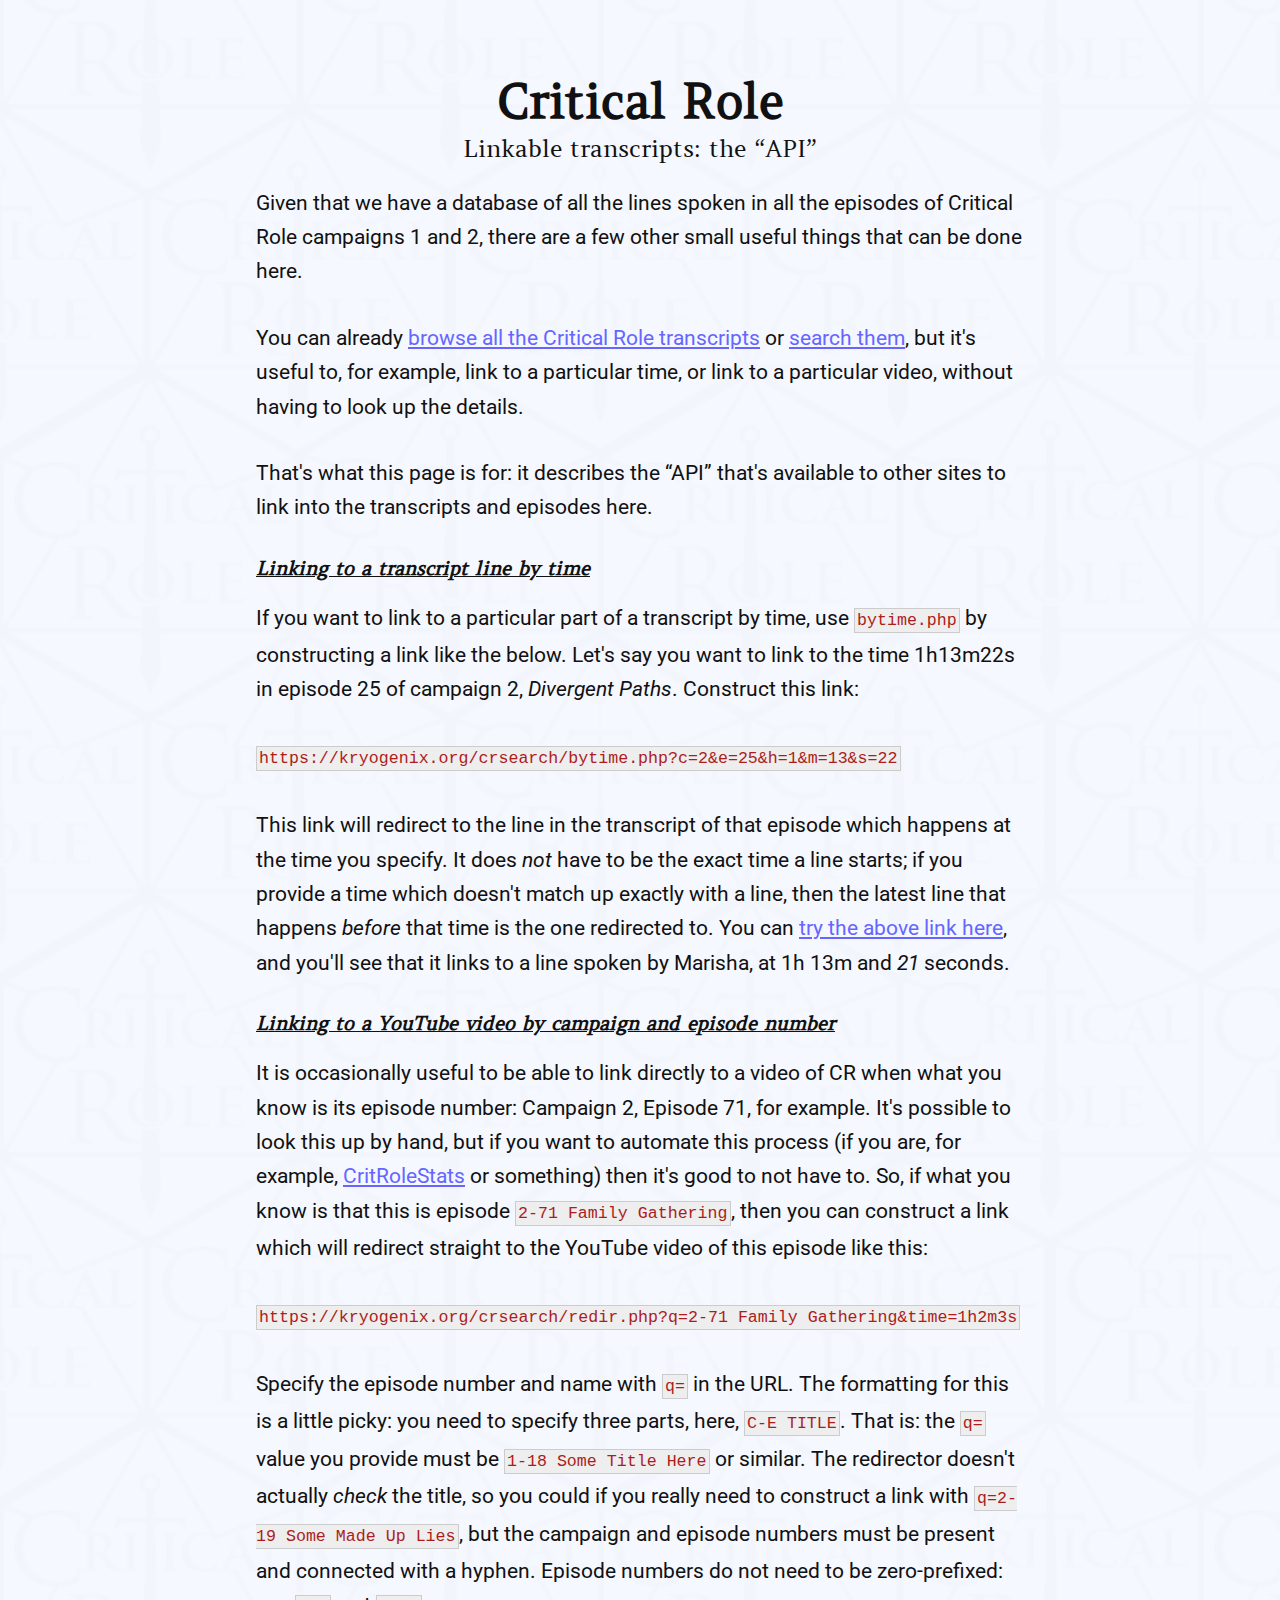
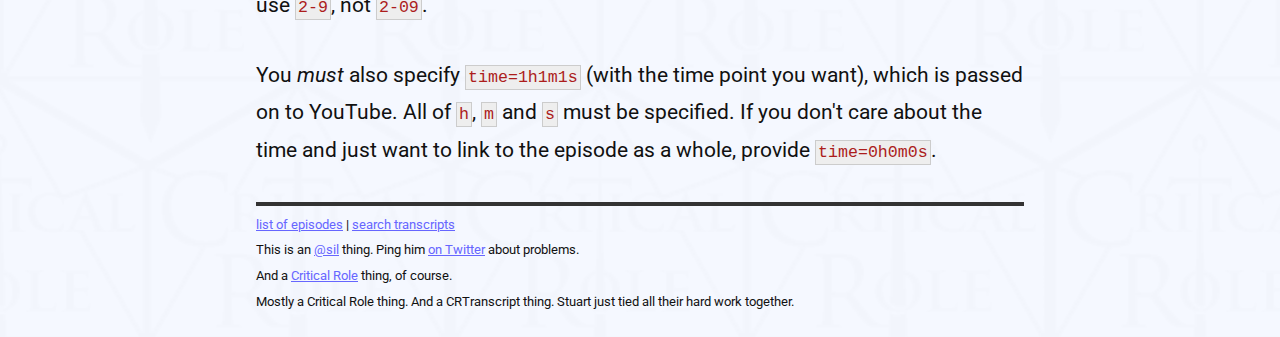
==== api.html @ 581c1e55 "Add bytime to redirect to a line by time; add 'api' documentation" ====
<!doctype html>
<html>
<head>
<meta name="viewport" content="width=device-width, initial-scale=1">
<meta charset="utf-8">
<!-- Global site tag (gtag.js) - Google Analytics -->
<script async src="https://www.googletagmanager.com/gtag/js?id=UA-331575-1"></script>
<script>
  window.dataLayer = window.dataLayer || [];
  function gtag(){dataLayer.push(arguments);}
  gtag('js', new Date());

  gtag('config', 'UA-331575-1');
</script>
<title>Critical Role linked transcript search: API</title>
<link rel="stylesheet" href="style.css">
<style>
h3 {
    text-align: left;
    font-weight: bold;
    text-decoration: underline;
}
code {
    color: #ac1d1c;
    font-size: 0.8em;
    background: #eee;
    border: 1px solid #ccc;
    padding: 2px;
}
pre {
    font-size: 1.1rem;
}
</style>
</head>
<body>
<main>
<h1>Critical Role</h1>
<h2>Linkable transcripts: the “API”</h2>
<p>Given that we have a database of all the lines spoken in all the episodes of Critical Role
    campaigns 1 and 2, there are a few other small useful things that can be done here.</p>
<p>You can already <a href="html/index.html">browse all the Critical Role transcripts</a> or <a href="./">search them</a>, but it's useful to, for example, link to a particular time, or link to a particular video, without
having to look up the details.</p>
<p>That's what this page is for: it describes the “API” that's available to other sites to link into the transcripts and episodes here.</p>

<h3>Linking to a transcript line by time</h3>
<p>If you want to link to a particular part of a transcript by time, use <code>bytime.php</code> by constructing a link like the below. Let's say you want to link to the time 1h13m22s in episode 25 of campaign 2, <em>Divergent Paths</em>. Construct this link:</p>
<p><code>https://kryogenix.org/crsearch/bytime.php?c=2&amp;e=25&amp;h=1&amp;m=13&amp;s=22</code></p>
<p>This link will redirect to the line in the transcript of that episode which happens at the time you specify. It does <em>not</em> have to be the exact time a line starts; if you provide a time which doesn't match up exactly with a line, then the latest line that happens <em>before</em> that time is the one redirected to. You can <a href="bytime.php?c=2&amp;e=25&amp;h=1&amp;m=13&amp;s=22">try the above link here</a>, and you'll see that it links to a line spoken by Marisha, at 1h 13m and <em>21</em> seconds.</p>

<h3>Linking to a YouTube video by campaign and episode number</h3>
<p>It is occasionally useful to be able to link directly to a video of CR when what you know is its episode number: Campaign 2, Episode 71, for example. It's possible to look this up by hand, but if you want to automate this process (if you are, for example, <a href="https://critrolestats.com">CritRoleStats</a> or something) then it's good to not have to. So, if what you know is that this is episode <code>2-71 Family Gathering</code>, then you can construct a link which will redirect straight to the YouTube video of this episode like this:</p>

<p><code>https://kryogenix.org/crsearch/redir.php?q=2-71 Family Gathering&time=1h2m3s</code></p>

<p>Specify the episode number and name with <code>q=</code> in the URL. The formatting for this is a little picky: you need to specify three parts, here, <code>C-E TITLE</code>. That is: the <code>q=</code> value you provide must be <code>1-18 Some Title Here</code> or similar. The redirector doesn't actually <em>check</em> the title, so you could if you really need to construct a link with <code>q=2-19 Some Made Up Lies</code>, but the campaign and episode numbers must be present and connected with a hyphen. Episode numbers do not need to be zero-prefixed: use <code>2-9</code>, not <code>2-09</code>.</p>

<p>You <em>must</em> also specify <code>time=1h1m1s</code> (with the time point you want), which is passed on to YouTube. All of <code>h</code>, <code>m</code> and <code>s</code> must be specified. If you don't care about the time and just want to link to the episode as a whole, provide <code>time=0h0m0s</code>.</p>

<footer>
    <p>
        <a href="html/index.html">list of episodes</a>
        |
        <a href="./">search transcripts</a>
    </p>
    <p>This is an <a href="https://kryogenix.org/">@sil</a> thing. Ping him <a href="https://twitter.com/sil">on Twitter</a> about problems.</p>
    <p>And a <a href="https://critrole.com/">Critical Role</a>
    thing, of course.</p>
    <p>Mostly a Critical Role thing. And a CRTranscript thing.
    Stuart just tied all their hard work together.</p>
</footer>
</main>
</body>
</html>
---- style.css ----
@import url('https://fonts.googleapis.com/css?family=Amethysta|Roboto:400,700&display=swap');

body {
    font-family: Roboto, sans-serif;
    background-color: #f5f8ff;
    -webkit-font-smoothing: antialiased;
    text-rendering: optimizeLegibility;
    background-image: url(bg-fs8.png);
    background-size: 600px 524px;
}
body, select, input, textarea {
    color: #111;
}
h1, h2, h3, .entry-title, .entry, #sidebar {
    text-align: center;
    font-family: 'Amethysta', Serif;
}
h1 {
    font-size: 3em;
    font-weight: 700;
    margin-bottom: 0.1em;
}
h2 {
    font-size: 1.5rem;
    line-height: 1.2em;
    font-weight: normal;
    margin: 0 0 0.5em 0;}
h3 {
    font-size: 1.2rem;
    font-weight: normal;
    font-style: italic;
    line-height: 1.2em;}
ul, ol {
    font-size: 1.30rem;}
p {
    font-size: 1.30rem;
    font-weight: normal;
    font-style: normal;
    line-height: 2.15rem;
    margin-bottom: 2rem;}
footer {
    border-top: 4px solid #333;
    margin-top: 2em;
}
footer p {
    font-size: 0.8rem;
    font-weight: normal;
    font-style: normal;
    line-height: 1;
    margin-bottom: 0.1rem;
}

main {
    max-width: 48rem;
    padding: 2rem;
    margin: auto;
}
a {
  color: #66f;
}
a:visited {
  color: #88d;
}

#lines a {
    color: #ccc;
}

article {
    display: grid;
    grid-template-columns: 100px 1fr 1fr 4fr 100px;
    grid-template-rows: 40px auto;
    background: white;
    border: 1px solid #ccc;
    border-radius: 10px;
    padding: 10px;
    margin-bottom: 10px;
}
article div.thumb {
    grid-column-start: 1;
    grid-row-start: 1;
    grid-row-end: span 2;
}
article div.count {
    grid-column-start: 2;
    grid-row-start: 1;
}
article div.speaker {
    grid-column-start: 3;
    grid-row-start: 1;
    font-weight: bold;
}
article div.episode {
    grid-column-start: 4;
    grid-row-start: 1;
}
article div.links {
    grid-column-start: 5;
    grid-row-start: 1;
    grid-row-end: span 2;
}
article div.line {
    grid-column-start: 2;
    grid-row-start: 2;
    grid-column-end: span 3;
}

#list ul {
  list-style: none;
  margin: 0;
  padding: 0;
}
#list ul li {
  margin: 0;
  padding: 0;
}
form p, form ul {
    font-size: 0.7em;
}
form ul {
    display: grid;
    margin: 1em 0;
    padding: 0;
    grid-template-columns: repeat(8, 1fr);
}
form li {
    margin: 0;
    padding: 0 1.1em 0 0.4em;
    list-style: none;
    white-space: nowrap;
}
form li input[type=checkbox] {
    vertical-align: middle;
}
form input[type=submit] { display: block; }
#results {
    margin-top: 1em;
}
p.unprocessed-warning {
    line-height: 1;
    padding: 1em;
    border: 1px solid #600;
    background: #fdd;
}
#lines p.unprocessed-warning a {
    color: #a00;
}
nav {
    padding: 1em 0;
    margin: 1em 0;
    border: 1px solid #eee;
    border-width: 3px 0;
    position: sticky;
    top: 0;
    background: white;
    z-index: 2;
}
nav ul {
    list-style: none;
    margin: 0;
    padding: 0;
    display: flex;
}
nav ul li {
    flex: 1 1 auto;
    padding: 0 1em;
}
nav ul li:nth-child(1) {
    border-right: 3px solid #eee;
    text-align: right;
}

:target { /* box around linked-to item */
    position: relative;
    scroll-margin-top: 8em;
}
:target::after {
    content: "";
    position: absolute;
    z-index: -1;
    top: -0.5em;
    left: -0.5em;
    right: -0.5em;
    bottom: -0.5em;
    background: #ff880033;
    border: 2px solid #ff880088;
}

input[type="search"] {
    border-width: 0;
    border-radius: 5px;
    box-shadow: rgba(220, 220, 255, 0.4) 4px 4px 2px;
    padding: 0.5em;
    font-size: 1.5em;
    width: 100%;
    background: white;
}

.prevnext {
    display: flex;
}
.prevnext a {
    flex: 1 1 auto;
}
.prevnext .prev {
    padding-right: 1em;
}
.prevnext .next {
    padding-left: 1em;
    text-align: right;
}
#lines + .prevnext {
    margin-top: 2em;
}
span.unprocessed {
    font-size: 60%;
    background: yellow;
}
img.thumb {
    width: 90px;
    height: 90px;
    object-fit: cover;
    border-radius: 10px;
    display: block;
}
.links a {
    display: block;
    width: 104px;
    height: 44px;
    line-height: 44px;
    text-align: right;
    padding-right: 50px;
    box-sizing: border-box;
    background-repeat: no-repeat;
    background-size: 44px 44px;
    background-position: center right;
    color: black;
    font-size: 10px;
    text-decoration: none;
    /* https://codepen.io/sosuke/pen/Pjoqqp */
    filter: invert(39%) sepia(73%) saturate(3564%) hue-rotate(227deg) brightness(102%) contrast(51%);
}
.links a:nth-child(1) {
    background-image: url(document.svg);
    margin-bottom: 2px;
}
.links a:nth-child(2) {
    background-image: url(video.svg);
}
.links a:visited {
    /* https://codepen.io/sosuke/pen/Pjoqqp */
    filter: invert(60%) sepia(19%) saturate(1170%) hue-rotate(201deg) brightness(90%) contrast(92%);
}

@media (max-width: 800px) {
    h1 { font-size: 1.3em; }
    h2 { font-size: 1.3em; }
    main { padding: 0.5rem; }
    nav ul { font-size: 1em; }
    form ul { grid-template-columns: repeat(4, 1fr); }
    input[type="search"] { width: 100%; font-size: 1.2em; border-color: #777; }

    article {
        grid-template-columns: 40px 1fr 3fr auto;
        grid-template-rows: auto auto auto;
        grid-gap: 10px;
    }
    article div.thumb {
        grid-column-start: 1;
        grid-row-start: 1;
        grid-row-end: span 2;
    }
    article div.count {
        grid-column-start: 2;
        grid-row-start: 1;
    }
    article div.speaker {
        grid-column-start: 3;
        grid-row-start: 1;
        font-weight: bold;
    }
    article div.episode {
        grid-column-start: 2;
        grid-row-start: 2;
        grid-column-end: span 2;
    }
    article div.links {
        grid-column-start: 4;
        grid-row-start: 1;
        grid-row-end: span 2;
    }
    article div.line {
        grid-column-start: 1;
        grid-row-start: 3;
        grid-column-end: span 4;
    }
    img.thumb {
        width: 40px;
        height: 40px;
    }
    .links a {
        width: auto;
    }
}
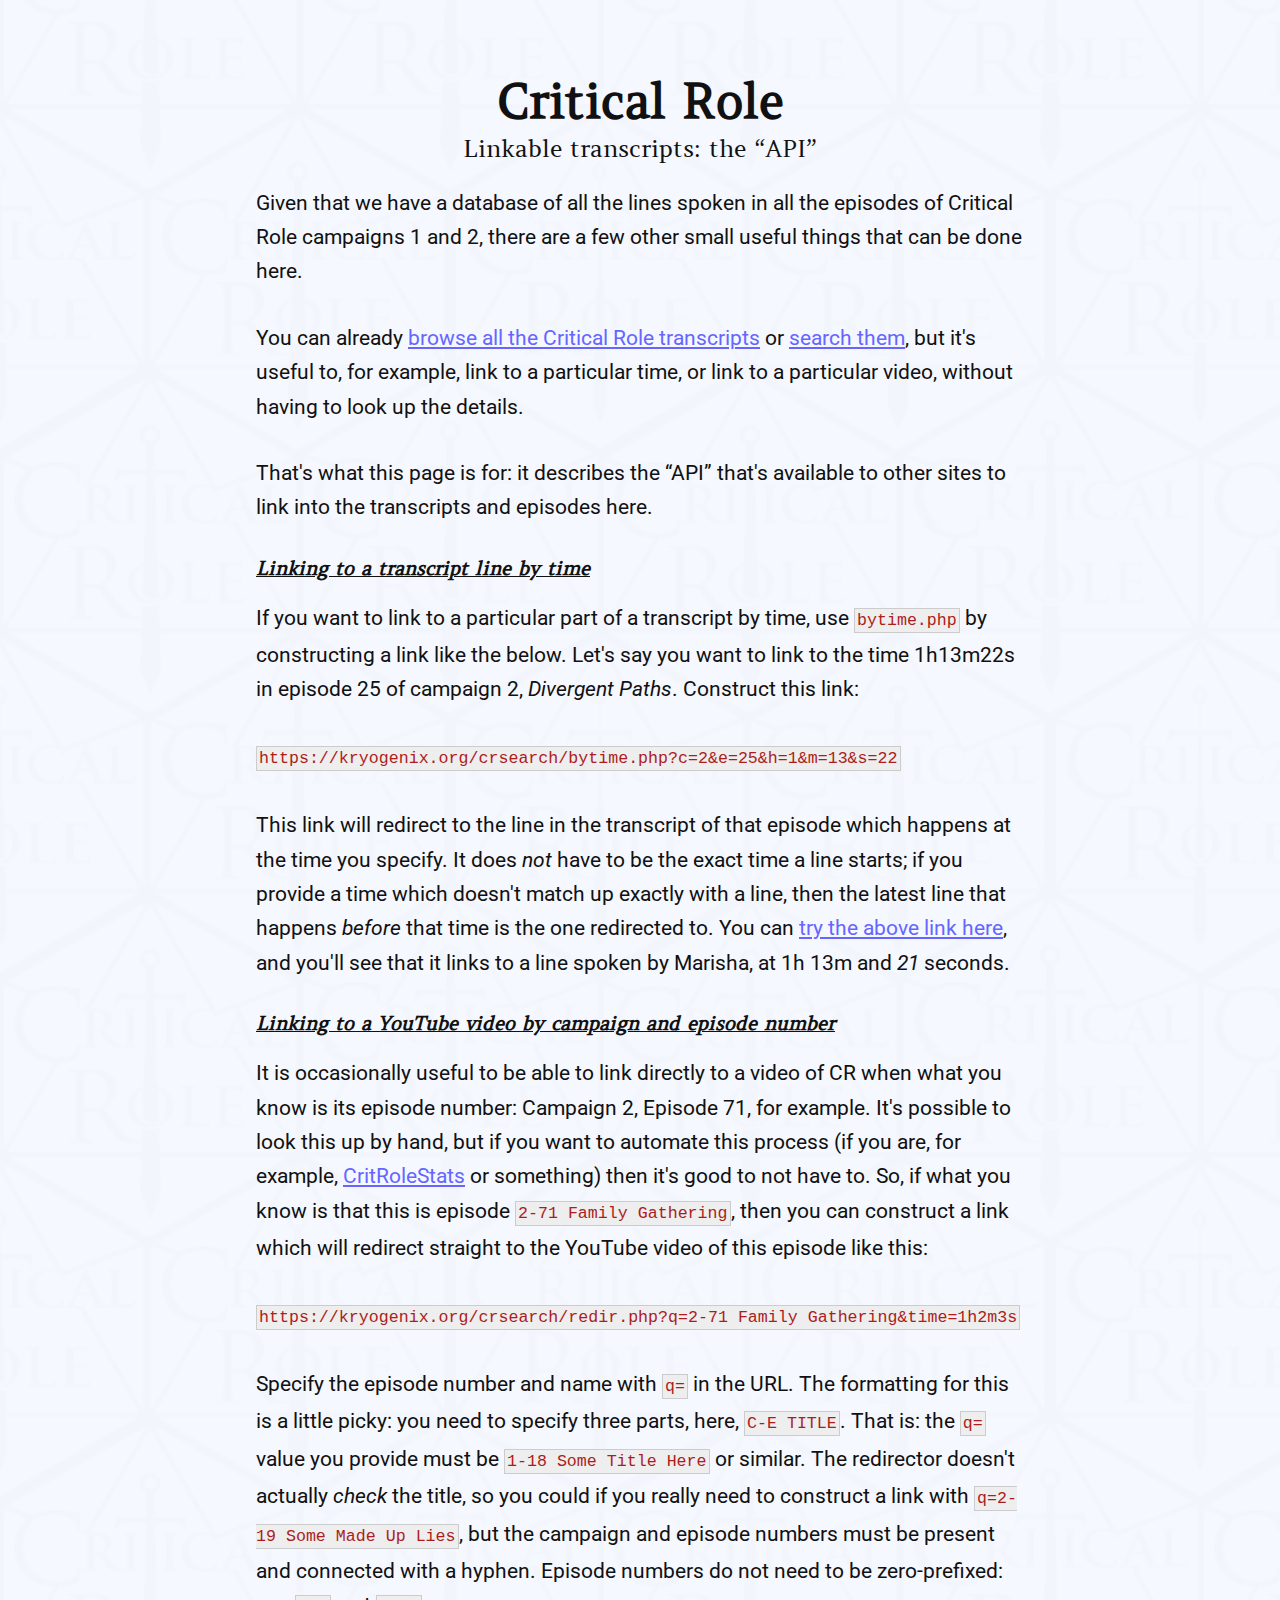
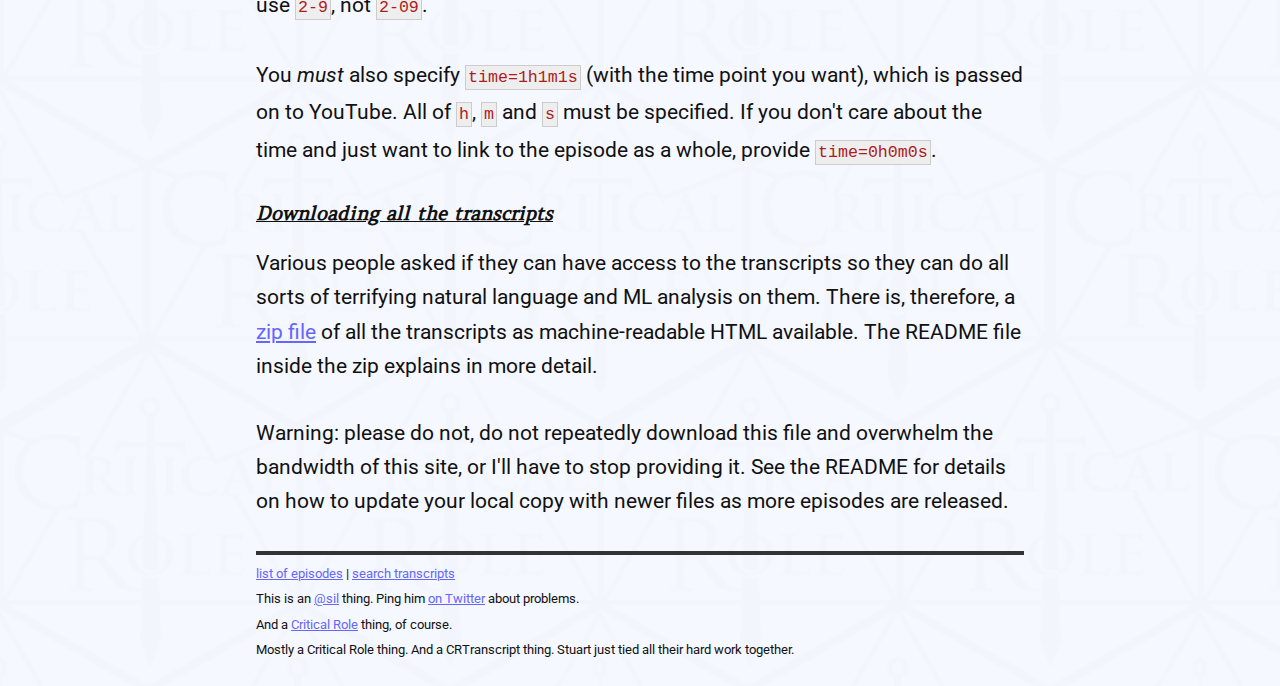
==== commit 39aa524d: "Add zip file of downloads" ====
--- a/api.html
+++ b/api.html
@@ -56,6 +56,13 @@
 
 <p>You <em>must</em> also specify <code>time=1h1m1s</code> (with the time point you want), which is passed on to YouTube. All of <code>h</code>, <code>m</code> and <code>s</code> must be specified. If you don't care about the time and just want to link to the episode as a whole, provide <code>time=0h0m0s</code>.</p>
 
+<h3>Downloading all the transcripts</h3>
+
+<p>Various people asked if they can have access to the transcripts so they can do all sorts of terrifying natural language and ML analysis on them. There is, therefore, a <a href="cr_full.zip">zip file</a> of all the transcripts as machine-readable HTML available. The README file inside the zip explains in more detail.</p>
+
+<p>Warning: please do not, do not repeatedly download this file and overwhelm the bandwidth of this site, or I'll have to stop providing it. See the README for details on how to update your local copy with newer files as more episodes are released.</p>
+
+
 <footer>
     <p>
         <a href="html/index.html">list of episodes</a>
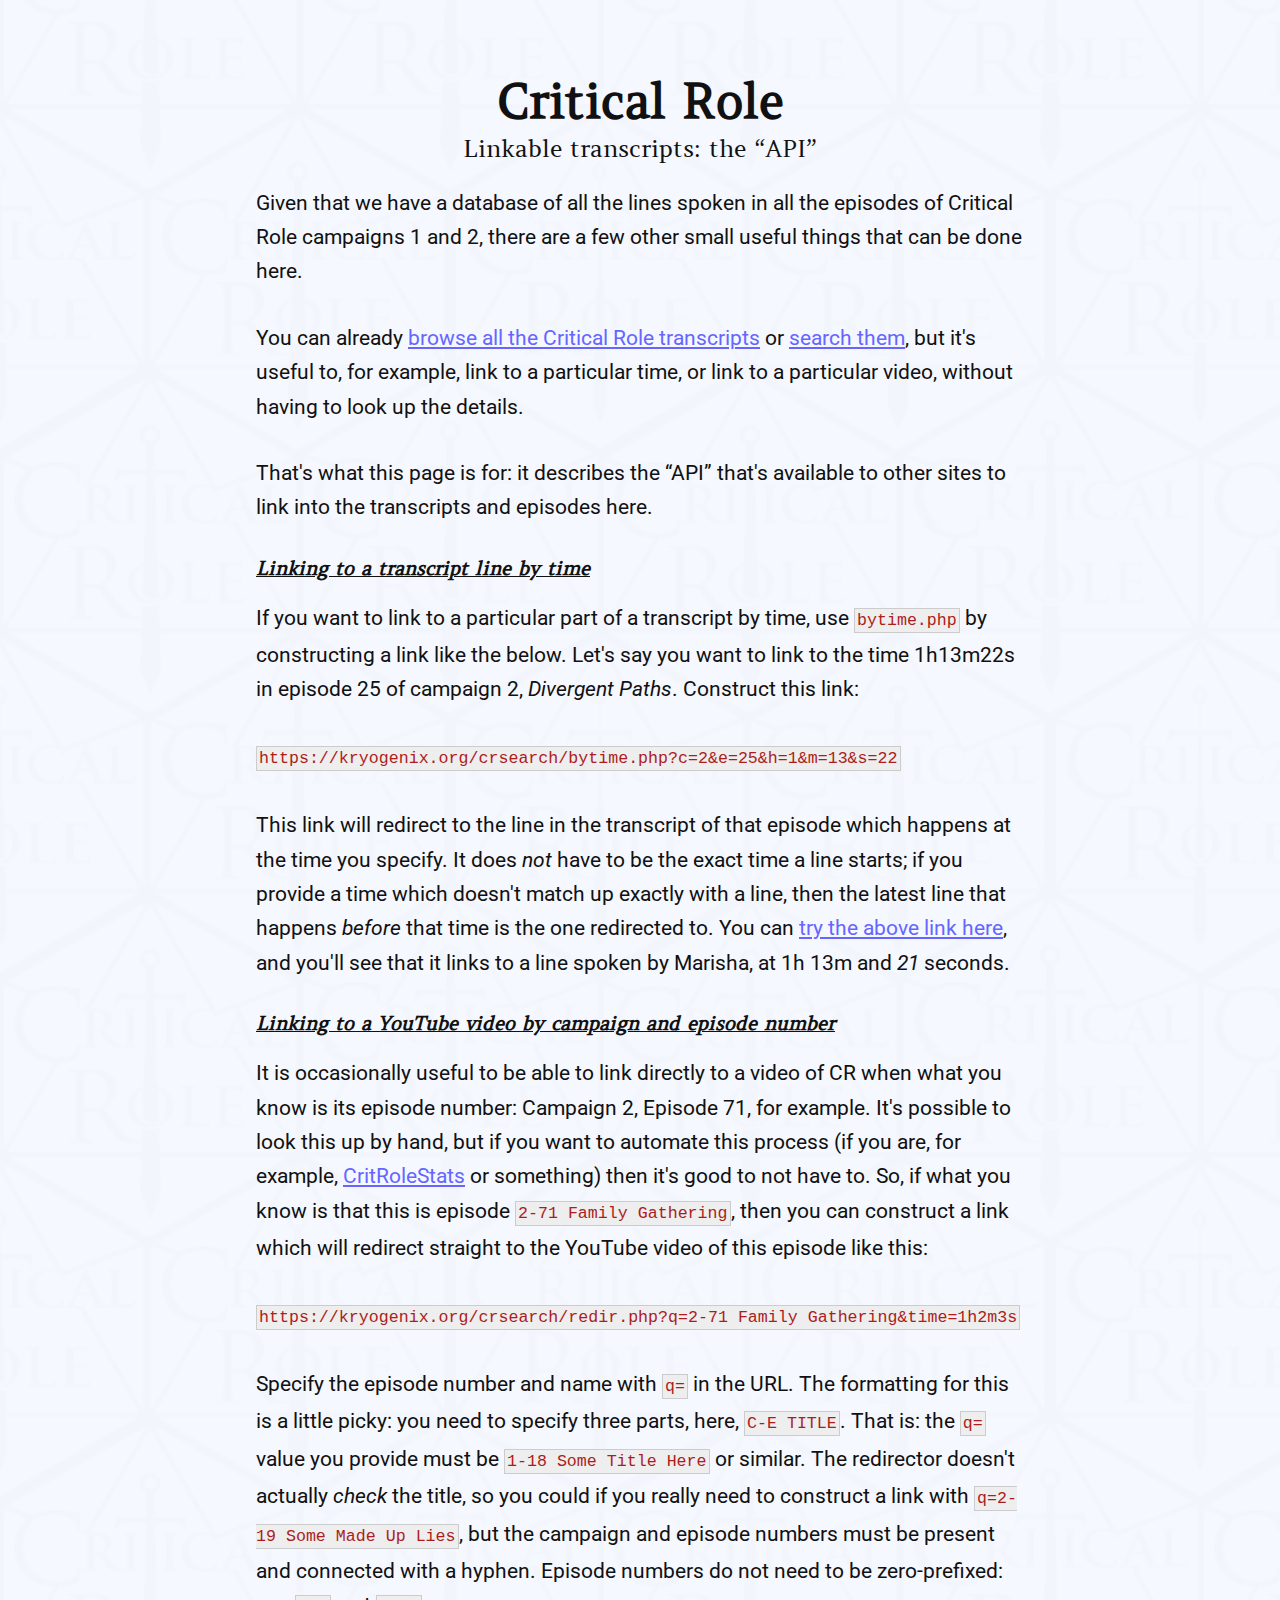
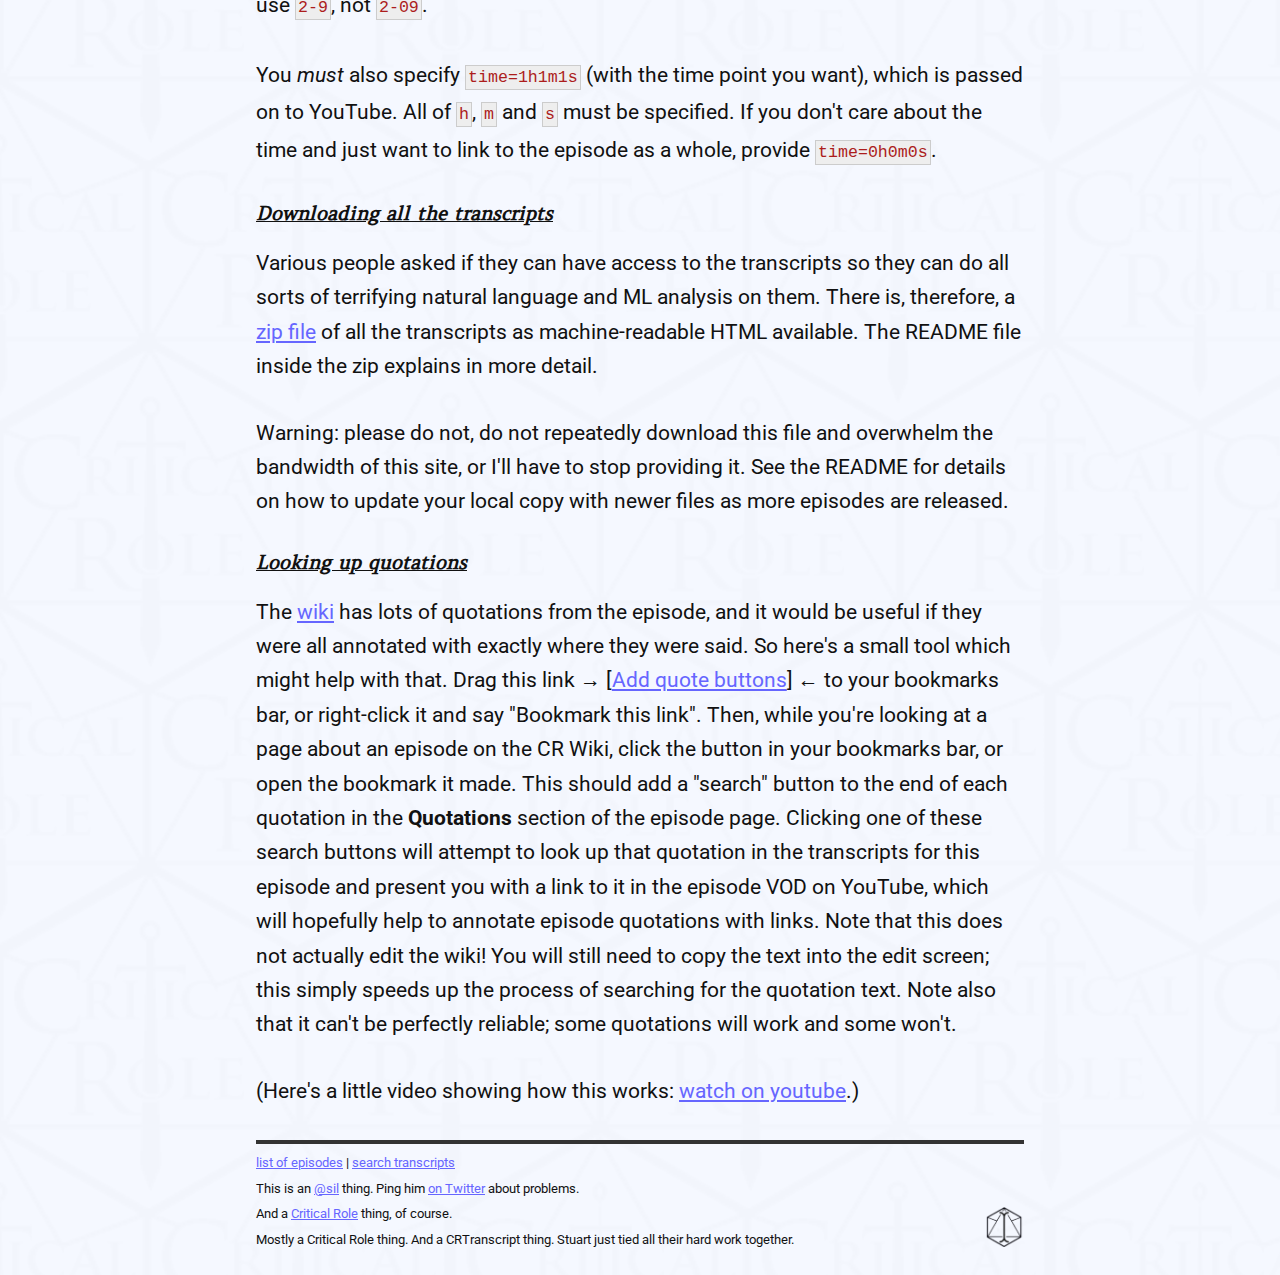
==== commit e4c2d525: "JS quote searcher JSON endpoint" ====
--- a/api.html
+++ b/api.html
@@ -62,6 +62,16 @@
 
 <p>Warning: please do not, do not repeatedly download this file and overwhelm the bandwidth of this site, or I'll have to stop providing it. See the README for details on how to update your local copy with newer files as more episodes are released.</p>
 
+<h3 id="quotes">Looking up quotations</h3>
+
+<p>The <a href="https://criticalrole.fandom.com/">wiki</a> has lots of quotations from the episode, and it would be useful if they were all annotated with exactly where they were said. So here's a small tool which might help with that. Drag this link &rarr; [<a href="#" id="quotes_bm">Add quote buttons</a>] &larr; to your bookmarks bar, or right-click it and say "Bookmark this link". Then, while you're looking at a page about an episode on the CR Wiki, click the button in your bookmarks bar, or open the bookmark it made. This should add a "search" button to the end of each quotation in the <strong>Quotations</strong> section of the episode page. Clicking one of these search buttons will attempt to look up that quotation in the transcripts for this episode and present you with a link to it in the episode VOD on YouTube, which will hopefully help to annotate episode quotations with links. Note that this does not actually edit the wiki! You will still need to copy the text into the edit screen; this simply speeds up the process of searching for the quotation text. Note also that it can't be perfectly reliable; some quotations will work and some won't.</p>
+<p>(Here's a little video showing how this works: <a href="https://www.youtube.com/watch?v=A7-3RLD9Gr4">watch on youtube</a>.)
+<script>
+const qurl = new URL(location.href);
+qurl.pathname = qurl.pathname.replace('api.html', 'quote.php');
+const bm = `(function(){const ep = document.querySelectorAll("aside abbr")[0].textContent;let qul=document.getElementById('Quotations').closest("h2"); while (qul && qul.nodeName != "UL") qul = qul.nextElementSibling; Array.from(qul.querySelectorAll("li")).forEach(l => {if (l.querySelector("button + code")) l.querySelector("button + code").remove(); if (l.querySelector("button")) l.querySelector("button").remove(); const b = document.createElement("button"); b.append("🔎"); l.append(b); let tc = Array.from(l.childNodes).map(c => c.nodeType == 3 ? c.textContent : " ").join(" ").replace(/^\\s*:/, '').trim().split(/[!\\?\\.]/)[0]; b.onclick=() => { if (b.nextElementSibling) b.nextElementSibling.remove(); let d = document.createElement("code"); d.style.display="block"; d.append("loading..."); b.parentNode.append(d); let url=new URL("` + qurl + `");url.hash="";url.search=new URLSearchParams({ep: ep, q: tc}).toString(); fetch(url).then(r => r.json()).then(r => {d.innerHTML=""; r.forEach(rr => {d.append(rr.epref); d.innerHTML += ' <a href="' + rr.link + '">(check &rarr;)</a><br>';})})}})})();`;
+document.getElementById("quotes_bm").href = "javascript:" + bm;
+</script>
 
 <footer>
     <p>
--- a/style.css
+++ b/style.css
@@ -41,6 +41,9 @@
 footer {
     border-top: 4px solid #333;
     margin-top: 2em;
+    padding-right: 50px;
+    background: url(trlogo.png) bottom right no-repeat;
+    background-size: 40px 40px;
 }
 footer p {
     font-size: 0.8rem;
@@ -64,6 +67,17 @@
 
 #lines a {
     color: #ccc;
+}
+
+div.warnings p {
+    margin-bottom: 0;
+    margin-top: 0;
+}
+div.warnings p:last-child {
+    margin-bottom: 2rem;
+}
+div.warnings p:first-child {
+    margin-top: 2rem;
 }
 
 article {
@@ -252,6 +266,35 @@
     filter: invert(60%) sepia(19%) saturate(1170%) hue-rotate(201deg) brightness(90%) contrast(92%);
 }
 
+.cr-theme {
+    background: rgba(0, 0, 0, 0.2);
+    text-indent: -1000em;
+    position: relative;
+    padding: 1em;
+}
+.cr-theme::after {
+    text-indent: 0;
+    position: absolute;
+    top: 0;
+    left: 0;
+    content: "🎼 Your Turn To Roll";
+    width: 100%;
+    height: 100%;
+    display: flex;
+    justify-content: center;
+    align-items: center;
+    color: #777;
+    font-size: 1.3em;
+}
+.cr-theme a {
+    position: absolute;
+    top: 0;
+    left: 0;
+    width: 100%;
+    height: 100%;
+    z-index: 1;
+}
+
 @media (max-width: 800px) {
     h1 { font-size: 1.3em; }
     h2 { font-size: 1.3em; }
